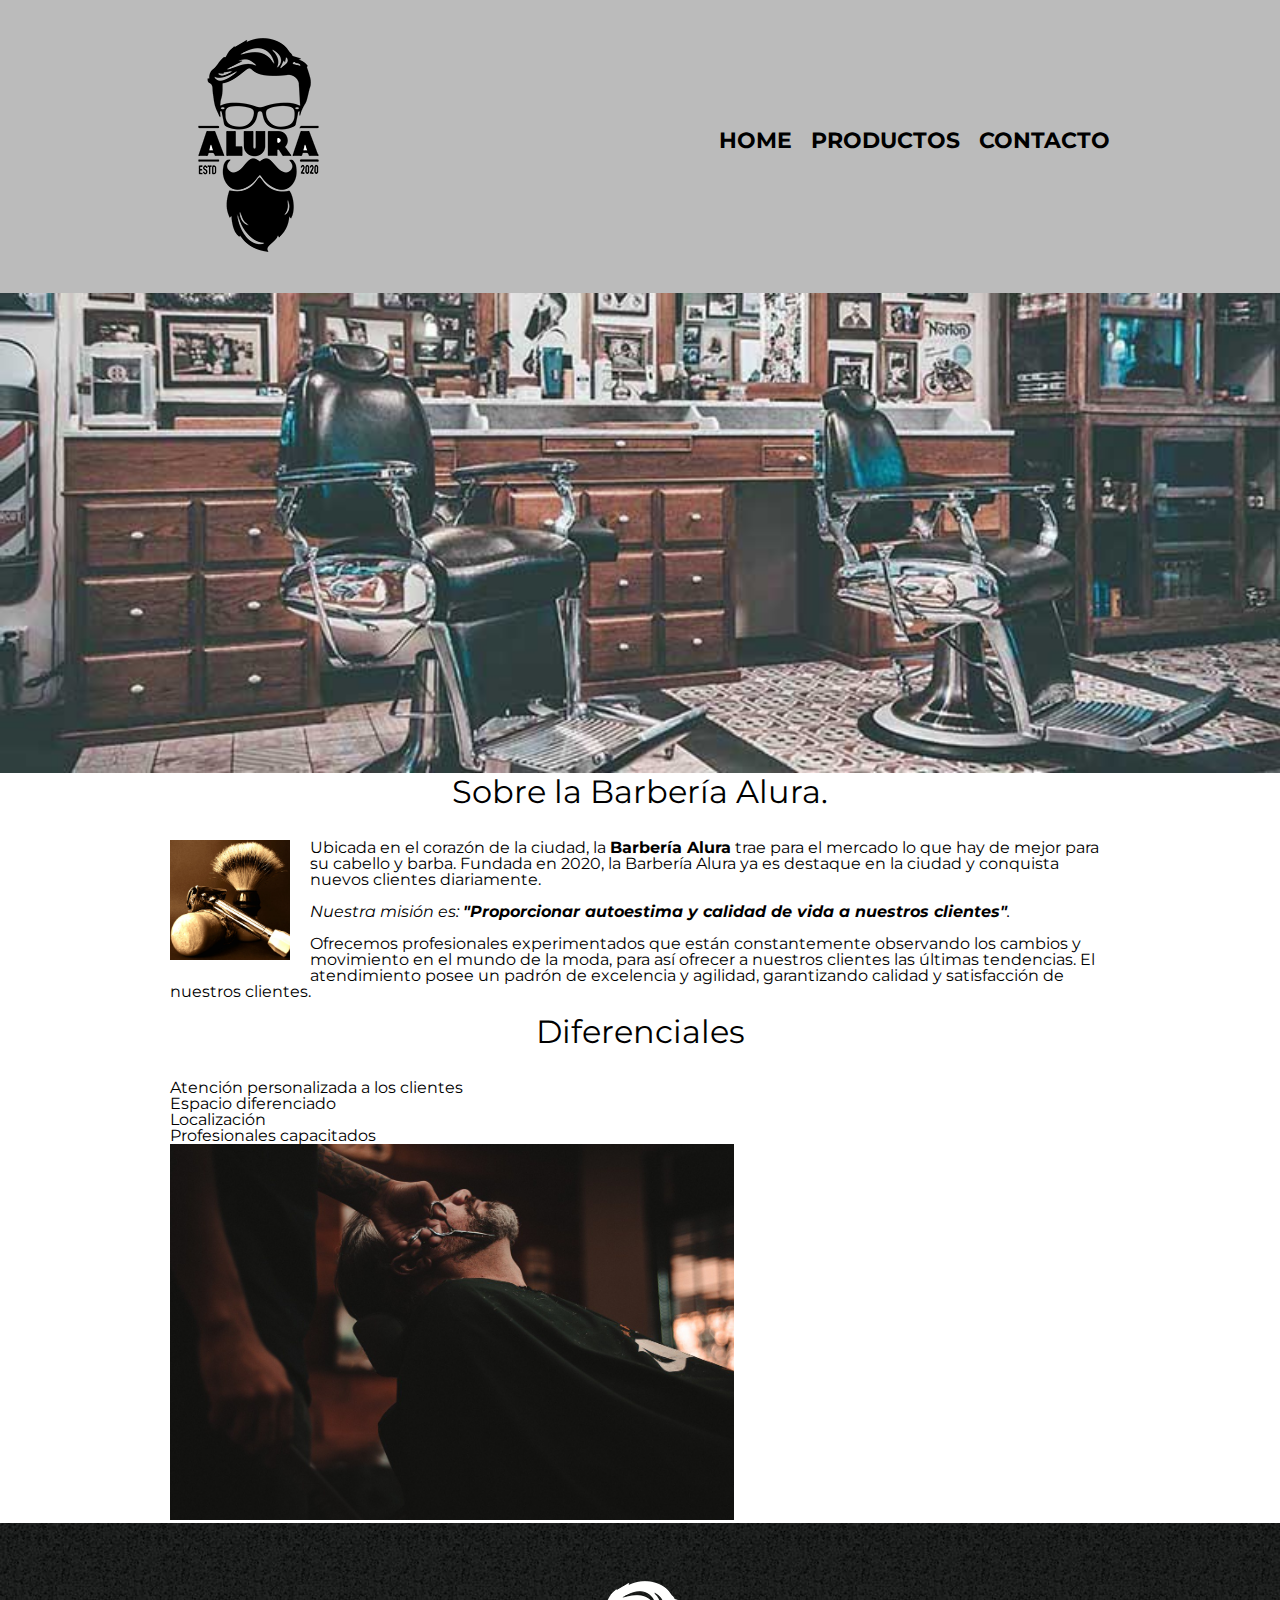
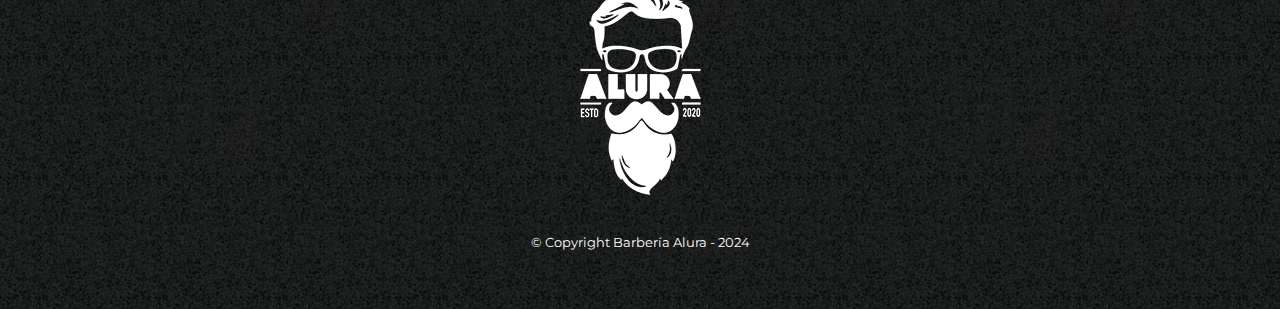
==== index.html @ 505b493c "Usando fuentes de texto externas desde el google fonts" ====
<!DOCTYPE html>
<html lang="es">
<head>
    <meta charset="UTF-8">
    <meta name="viewport" content="width=device-width, initial-scale=1.0">
    <title>Barbería Alura</title>
    <link rel="stylesheet" href="./reset.css">
    <link rel="stylesheet" href="./style.css">
    <link rel="preconnect" href="https://fonts.googleapis.com">
    <link rel="preconnect" href="https://fonts.gstatic.com" crossorigin>
    <link href="https://fonts.googleapis.com/css2?family=Montserrat:ital,wght@0,100..900;1,100..900&display=swap" rel="stylesheet">
</head>
<body>
    <header>
        <div class="caja">
            <h1><img src="./Imagenes/logo.png" alt="Logo de la barbería Alura"></h1>
            <nav>
                <ul>
                    <li><a href="./index.html">Home</a></li>
                    <li><a href="./productos.html">Productos</a></li>
                    <li><a href="./contacto.html">Contacto</a></li>
                </ul>
            </nav>
        </div>
    </header>
    
    <img class="banner" src="./Imagenes/banner.jpg" alt="Imágen de una Barbería">
    <main>
        <section class="principal">
            <h2 class="tituloPrincipal">Sobre la Barbería Alura.</h2>

            <img class="utensilios" src="./Imagenes/Utensilios.jpg" alt="Utensilios del Barbero">
    
            <p>Ubicada en el corazón de la ciudad, la <strong>Barbería Alura</strong> trae para el mercado lo que hay de mejor para su cabello y barba. Fundada en 2020, la Barbería Alura ya es destaque en la ciudad y conquista nuevos clientes diariamente.</p>
    
            <p id="mision"><em>Nuestra misión es: <strong>"Proporcionar autoestima y calidad de vida a nuestros clientes"</strong>.</em></p>
    
            <p>Ofrecemos profesionales experimentados que están constantemente observando los cambios y movimiento en el mundo de la moda, para así ofrecer a nuestros clientes las últimas tendencias. El atendimiento posee un padrón de excelencia y agilidad, garantizando calidad y satisfacción de nuestros clientes.</p>
        </section>
    
        <section class="diferenciales">
            <h3 class="tituloPrincipal">Diferenciales</h3>
            <ul>
                <li class="items">Atención personalizada a los clientes</li>
                <li class="items">Espacio diferenciado</li>
                <li class="items">Localización</li>
                <li class="items">Profesionales capacitados</li>
            </ul>
            <img class="imagenDiferenciales" src="./Imagenes/diferenciales.jpg" alt="Barbero trabajando">
        </section>
    </main>

    <footer>
        <img src="./Imagenes/logo-blanco.png" alt="Logo barbería Alura">
        <p class="copyright">&#169; Copyright Barbería Alura - 2024</p>

    </footer>
    <!-- Etiqueta strong = sirve para colocar el texto en negrita. -->
    <!-- etiqueta em = sirve para colocar el texto en Italica -->
</body>
</html>
---- style.css ----
body{
    font-family: "Montserrat", sans-serif;
}

header{
    background: #BBBBBB;
    padding: 20px 0;
}
.caja{
    width: 940px;
    position: relative;
    margin: 0 auto;
}
nav{
    position: absolute;
    top: 110px;
    right: 0;
}
nav li{
    display: inline; /*display inline es para modificar la orientación de la lista */
    margin: 0 0 0 15px;
}
nav a{
    text-transform: uppercase;/* text-transform: uppercase es pra convertir el txto en mayuscula*/
    color: black;
    font-weight: bold;
    font-size: 22px;
    text-decoration: none;
}
.productos{
    width: 940px;
    margin: 0 auto;
    padding: 50px;
}
.productos li{
    display: inline-block; /*inline - block para colocar los elementos en forma vertical*/
    text-align: center;
    width: 30%;
    vertical-align: top;
    margin: 0 1.5%;
    padding: 30px 20px;
    box-sizing: border-box;
    border: 2px solid black;
    border-radius: 10px;
}
.productos li:hover{
    border-color: #c78c19;
}
.productos li:active{
    border-color: #088C19;/*Propiedad active para capturar el click del mouse*/
}
.productos h2{
    font-size: 30px;
    font-weight: bold;
}
.productos li:hover h2{
    font-size: 33px;
}
.producto-descripcion{
    font-size: 18px;
}
.producto-precio{
    font-size: 20px;
    font-weight: bold;
    margin-top: 10px;
}
/* Capturando eventos con CSS */
nav a:hover{
    color: #c78c19;/*Propiedad hover para ue cambie de color*/
    text-decoration: underline;
}
footer{
    text-align: center;
    background: url(./Imagenes/bg.jpg);
    padding: 40px;
}
.copyright{
    color: white;
    font-size: 13px;
    margin: 20px;
}

/*Cotacto.html*/
main{
    width: 940px;
    margin: 0 auto;
}
form{
    margin: 40px 0;
}
form label, legend{
    display: block;
    font-size: 20px;
    margin: 0 0 10px;
}
.input-padron{
    display: block;
    margin: 0 0 20px;
    padding: 10px 25px;/*Cambiar el tamaño del input*/
    width: 50%;
}
.checkbox{
    margin: 20px 0;
}

/* p{
    color: red;
} */
form p{
    color: blue;
}
.enviar{
    width: 40%;
    padding: 15px 0;
    font-size: 18px;
    font-weight: bold;
    color: white;
    background: orange;
    border: none;
    border-radius: 5px;
    transition: 1s all;
    cursor: pointer;
}
.enviar:hover{
    background-color: darkorange;
    transform: scale(1.2) /*rotate(70deg)*/;
}

table{
    margin: 40px 40px;
}
thead{
    background: #555555;
    color: white;
    font-weight: bold;
}
td, th{
    border: 1px solid black;
    padding: 8px 15px;

}

/*CSS para el index*/
.banner{
    width: 100%;
}
.tituloPrincipal{
    text-align: center;
    font-size: 2em;
    margin: 0 0 1em;
    clear: left;
}
.principal p{
    margin: 0 0 1em;
}
.principal strong{
    font-weight: bold;
}
.principal em{
    font-style: italic;
}
.utensilios{
    width: 120px;
    float: left;
    margin: 0 20px 20px 0;
}
.imagenDiferenciales{
    width: 60%;
}
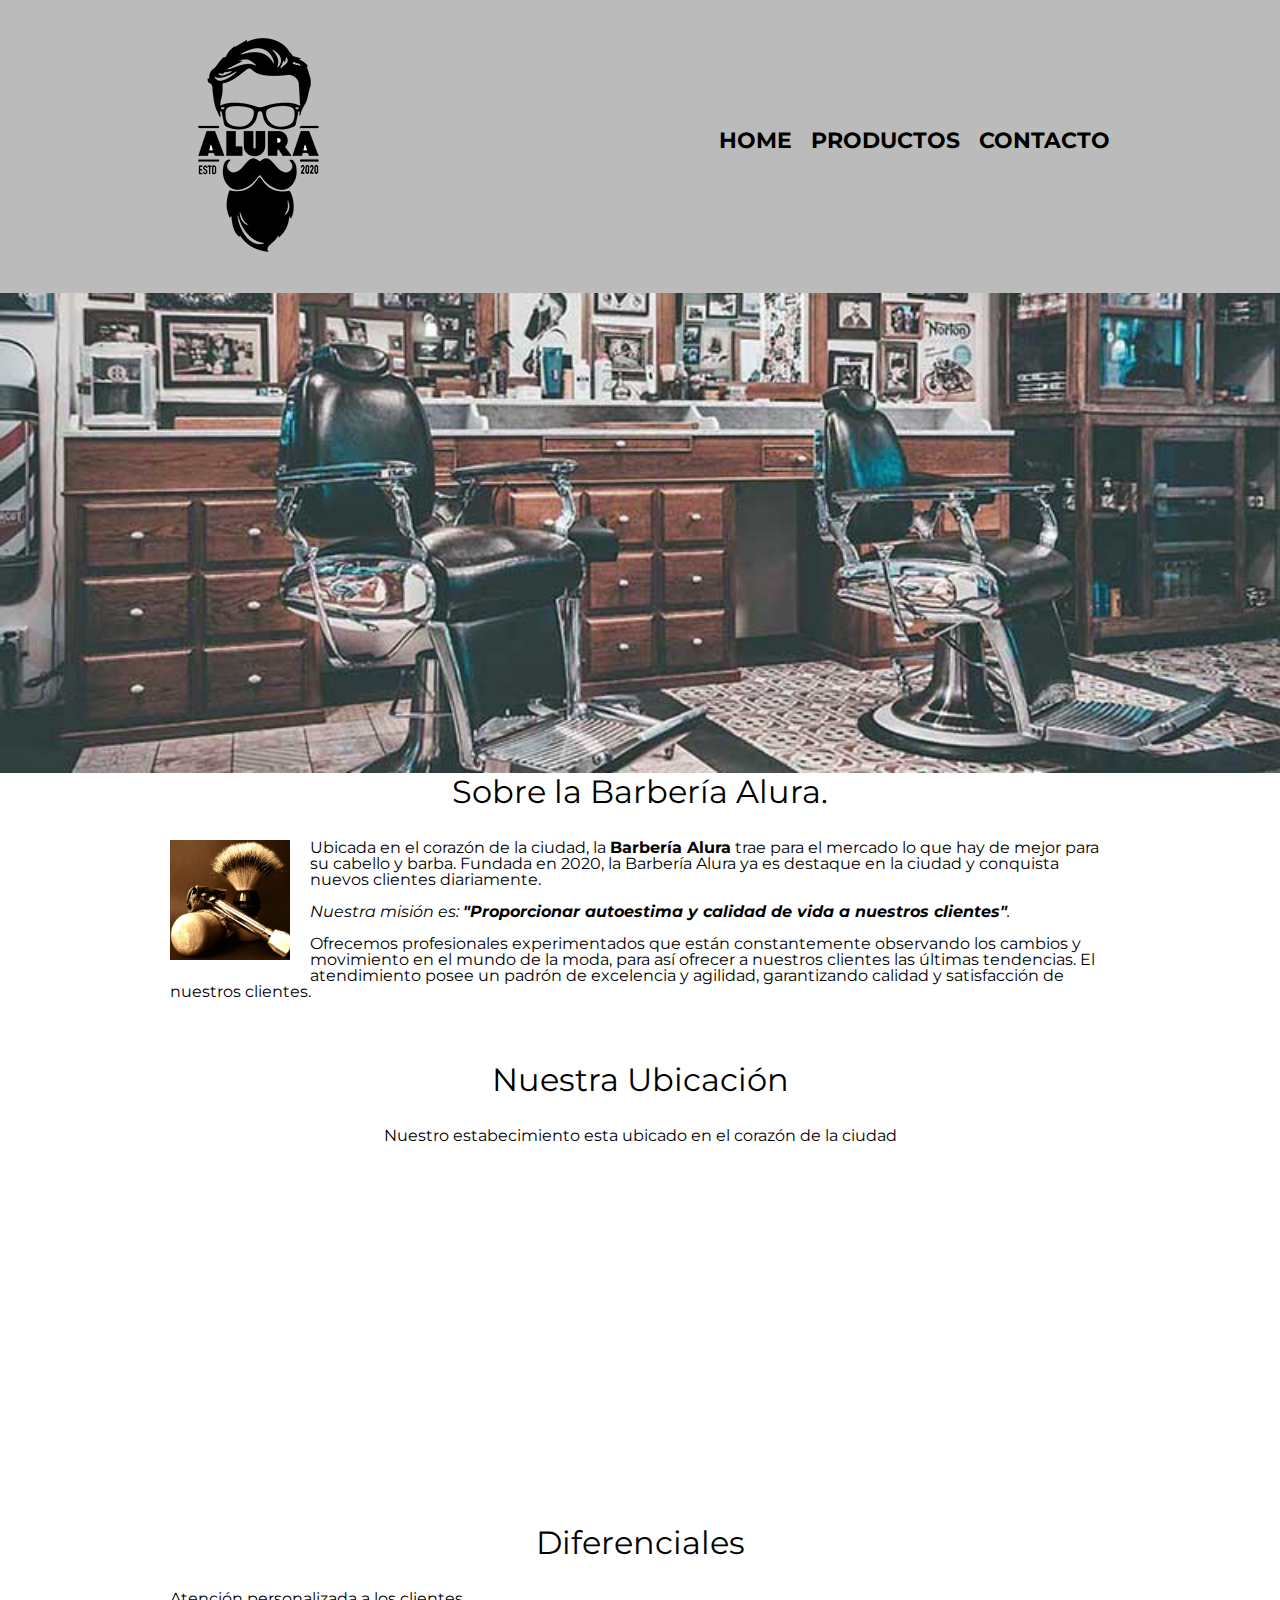
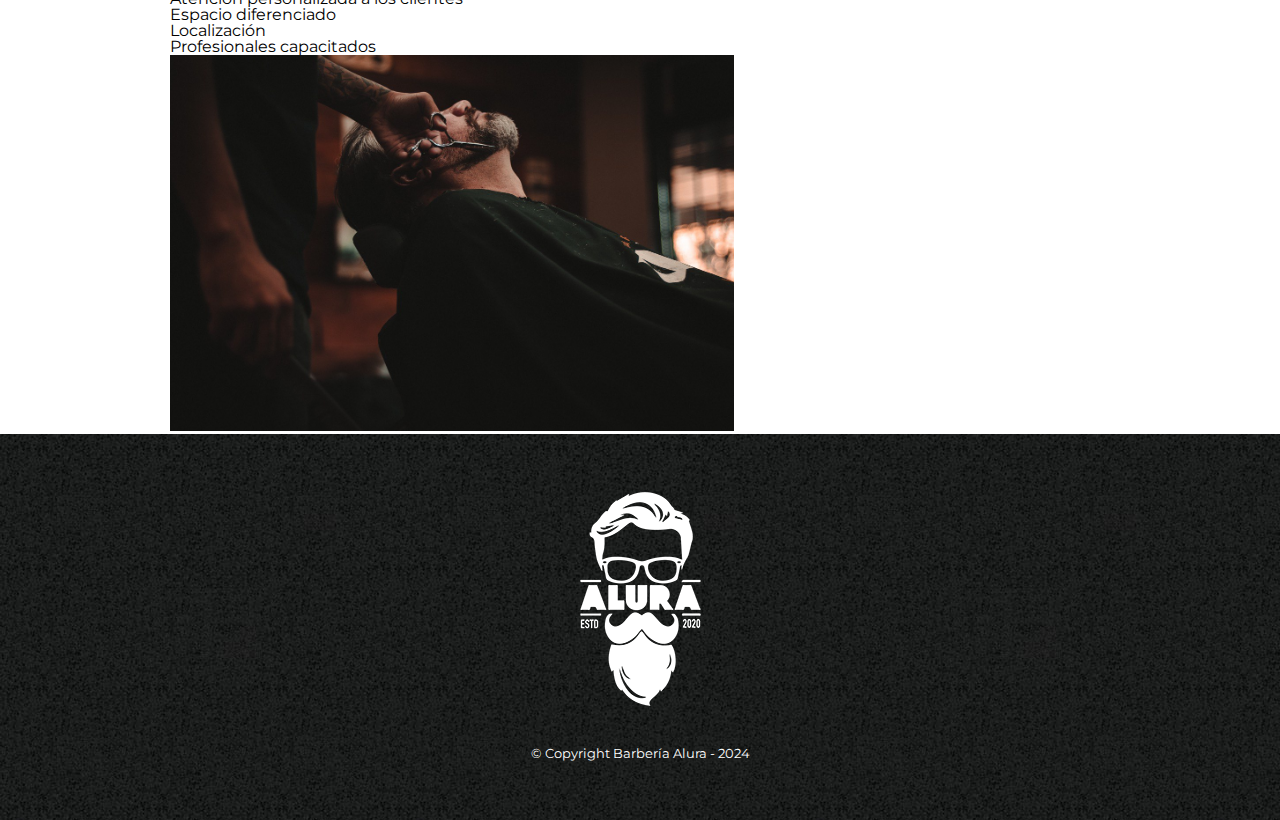
==== commit ee1cad64: "Trabajando e insertando mapas" ====
--- a/index.html
+++ b/index.html
@@ -37,7 +37,13 @@
     
             <p>Ofrecemos profesionales experimentados que están constantemente observando los cambios y movimiento en el mundo de la moda, para así ofrecer a nuestros clientes las últimas tendencias. El atendimiento posee un padrón de excelencia y agilidad, garantizando calidad y satisfacción de nuestros clientes.</p>
         </section>
-    
+
+        <section class="mapa">
+            <h3 class="tituloPrincipal">Nuestra Ubicación</h3>
+            <p>Nuestro estabecimiento esta ubicado en el corazón de la ciudad</p>
+            <iframe src="https://www.google.com/maps/embed?pb=!1m18!1m12!1m3!1d3966.269582353793!2d-75.58151322524938!3d6.228145193759989!2m3!1f0!2f0!3f0!3m2!1i1024!2i768!4f13.1!3m3!1m2!1s0x8e4429ca09eee227%3A0xfc4bf286cc751710!2sV%C3%A9lez%20Factory!5e0!3m2!1ses-419!2sco!4v1710196523488!5m2!1ses-419!2sco" width="100%" height="300" style="border:0;" allowfullscreen="" loading="lazy" referrerpolicy="no-referrer-when-downgrade"></iframe>
+        </section>
+
         <section class="diferenciales">
             <h3 class="tituloPrincipal">Diferenciales</h3>
             <ul>
--- a/style.css
+++ b/style.css
@@ -164,6 +164,13 @@
     float: left;
     margin: 0 20px 20px 0;
 }
+.mapa{
+    padding: 3em 0;
+}
+.mapa p{
+    margin: 0 0 2em;
+    text-align: center;
+}
 .imagenDiferenciales{
     width: 60%;
 }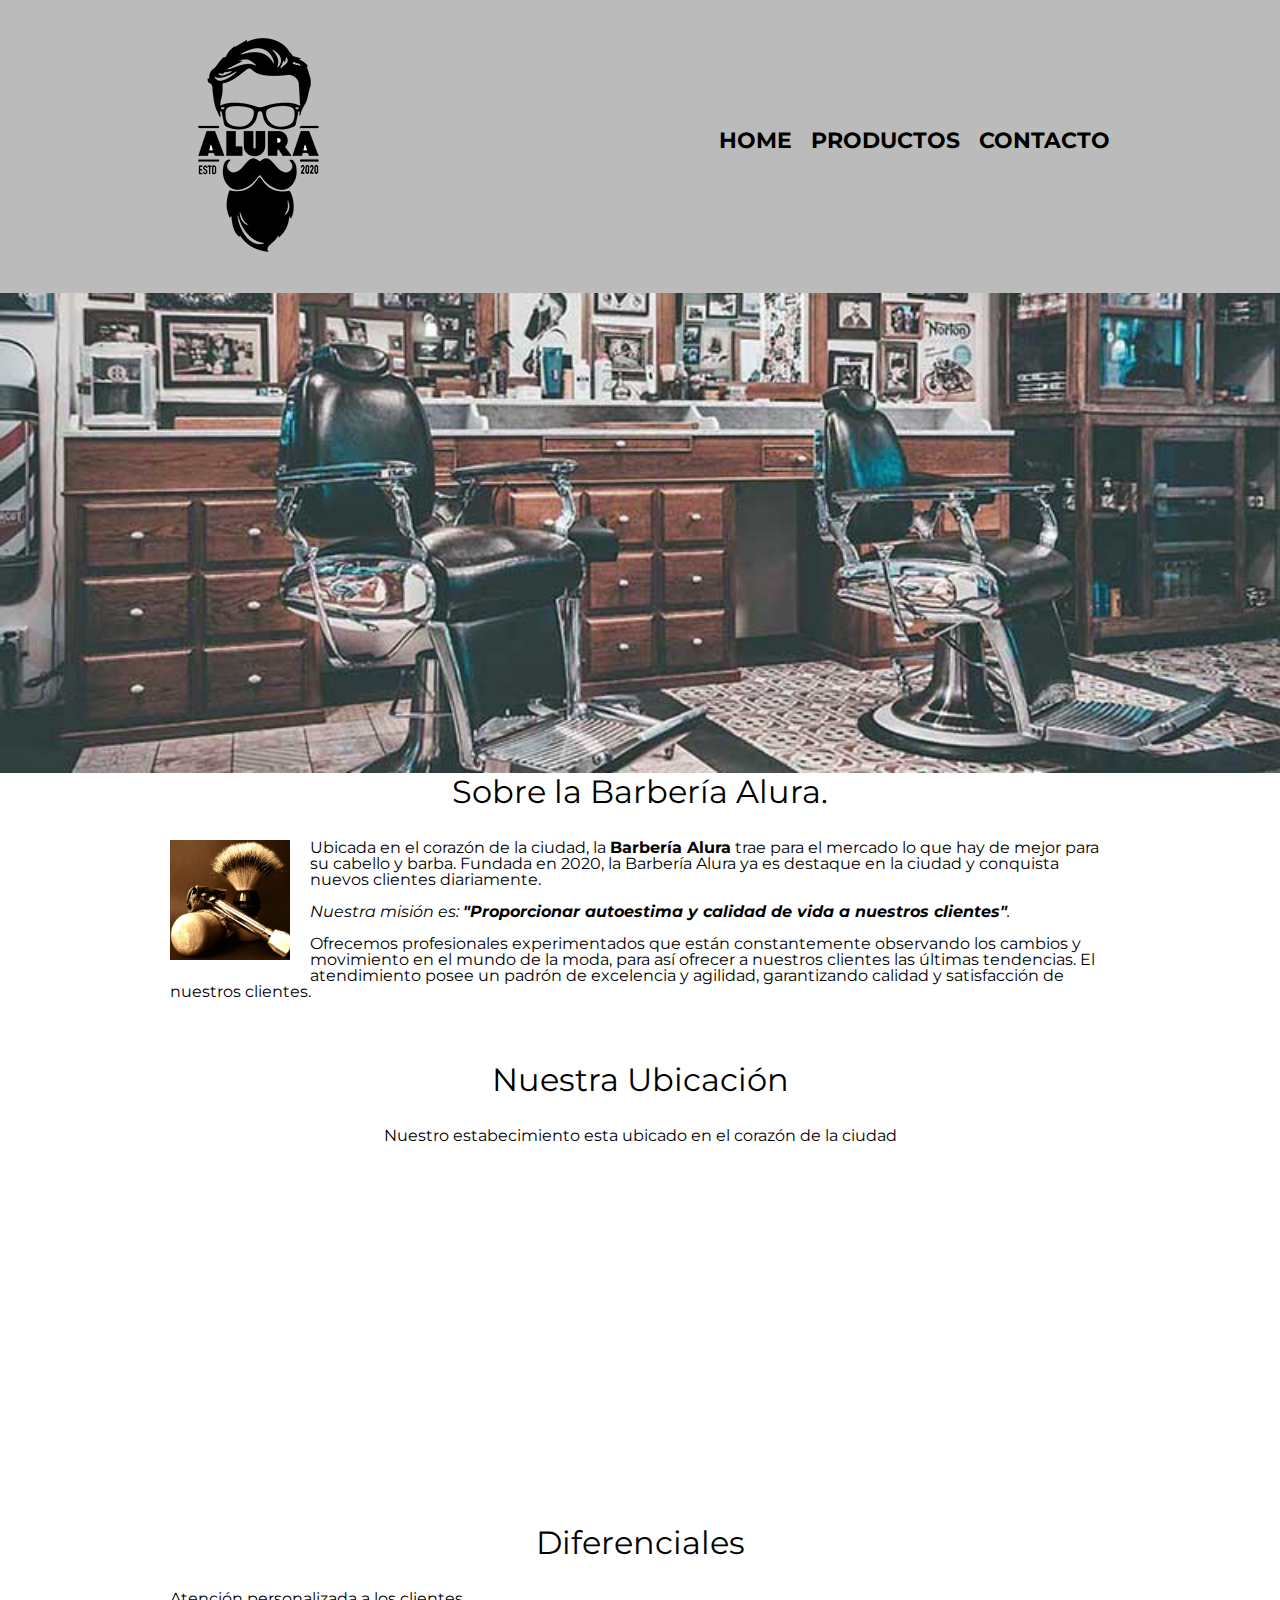
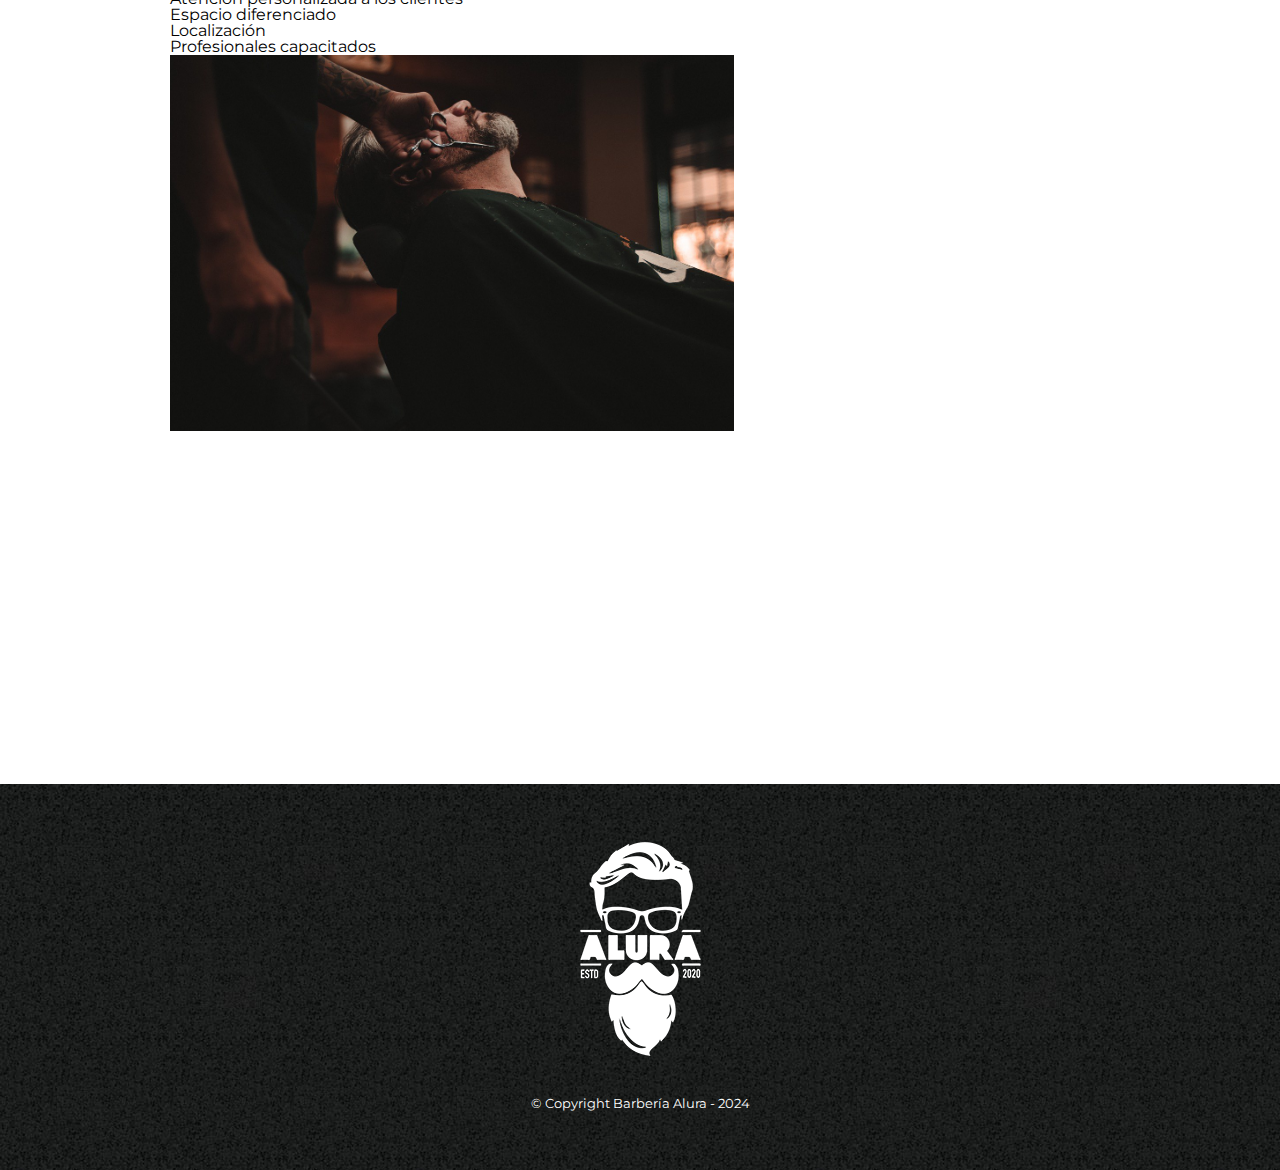
==== commit def772a0: "Trabajando e insertando videos con la etiqueta iframe" ====
--- a/index.html
+++ b/index.html
@@ -54,6 +54,10 @@
             </ul>
             <img class="imagenDiferenciales" src="./Imagenes/diferenciales.jpg" alt="Barbero trabajando">
         </section>
+        <div class="video">
+            <iframe width="560" height="315" src="https://www.youtube.com/embed/wcVVXUV0YUY?si=oGVXW1Yik3PAXCSX" title="YouTube video player" frameborder="0" allow="accelerometer; autoplay; clipboard-write; encrypted-media; gyroscope; picture-in-picture; web-share" allowfullscreen></iframe>
+        </div>
+
     </main>
 
     <footer>
--- a/style.css
+++ b/style.css
@@ -173,4 +173,8 @@
 }
 .imagenDiferenciales{
     width: 60%;
+}
+.video{
+    width: 560px;
+    margin: 1em auto;
 }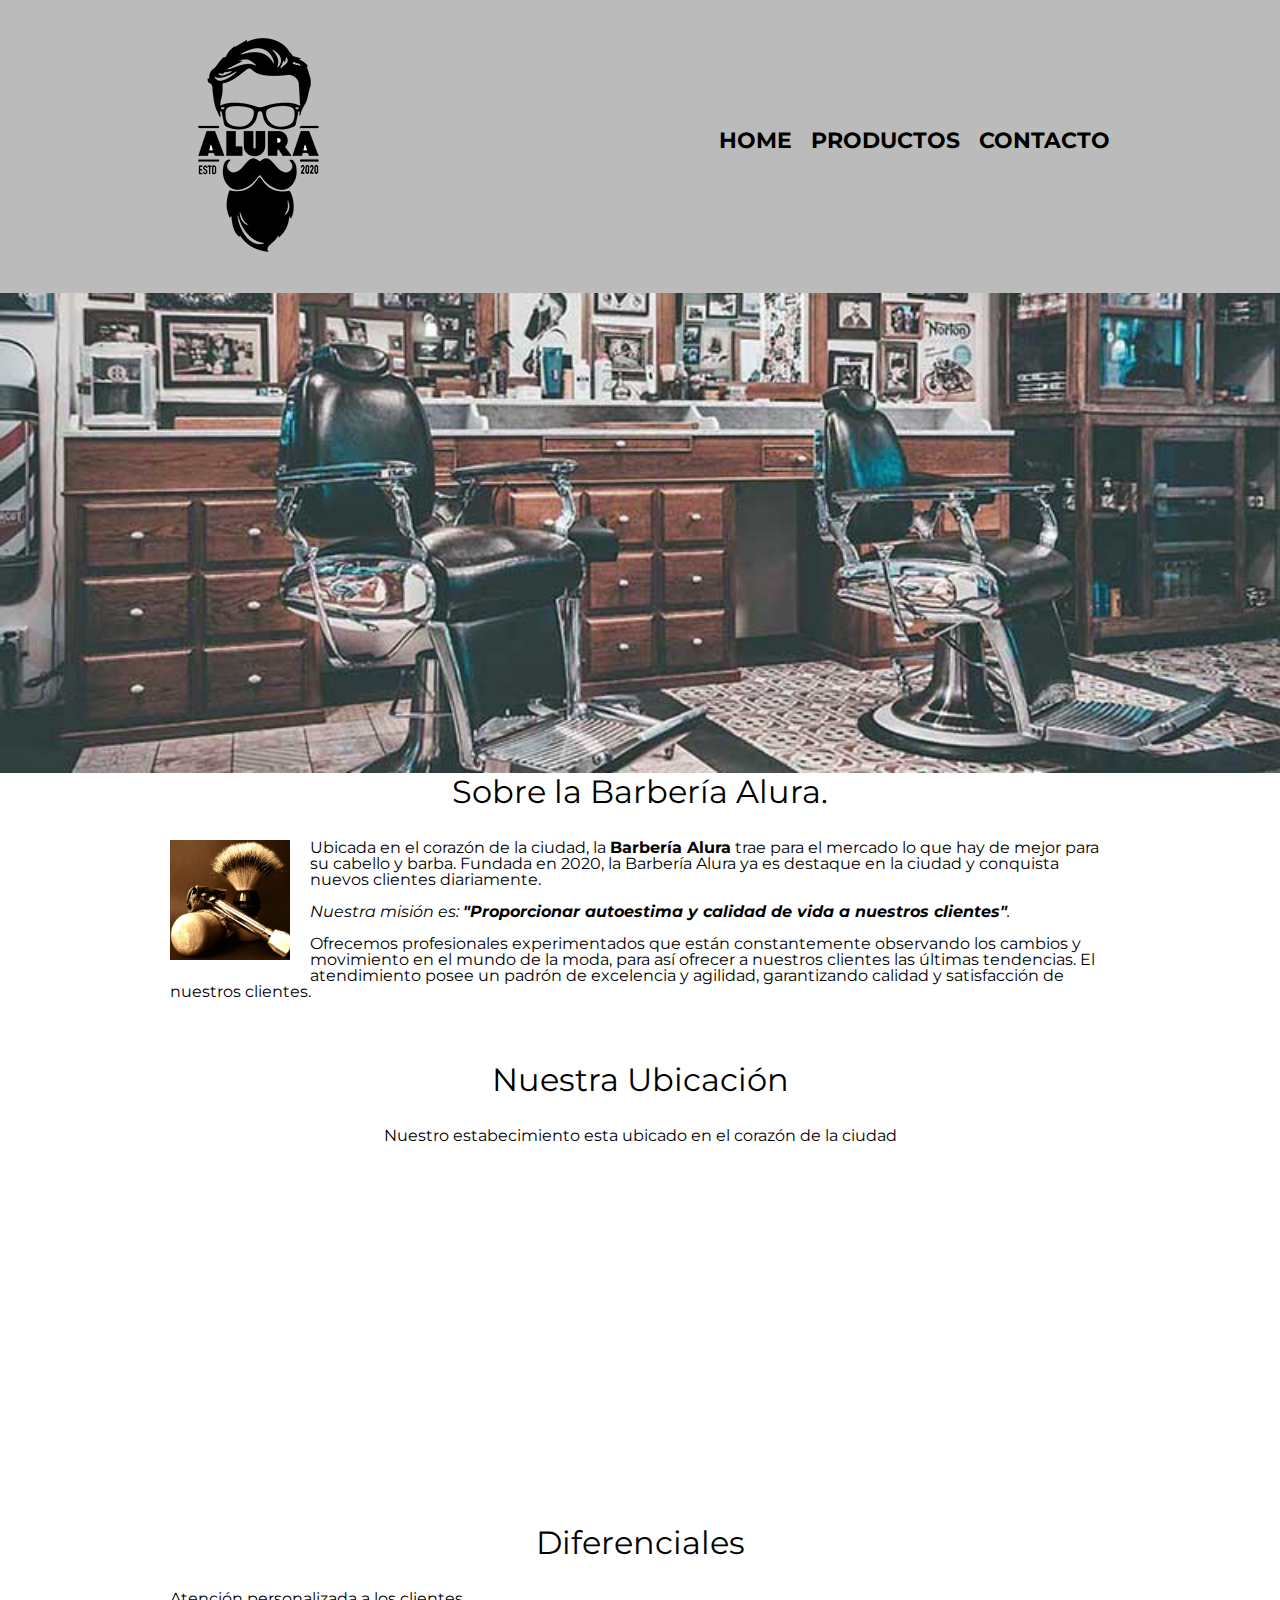
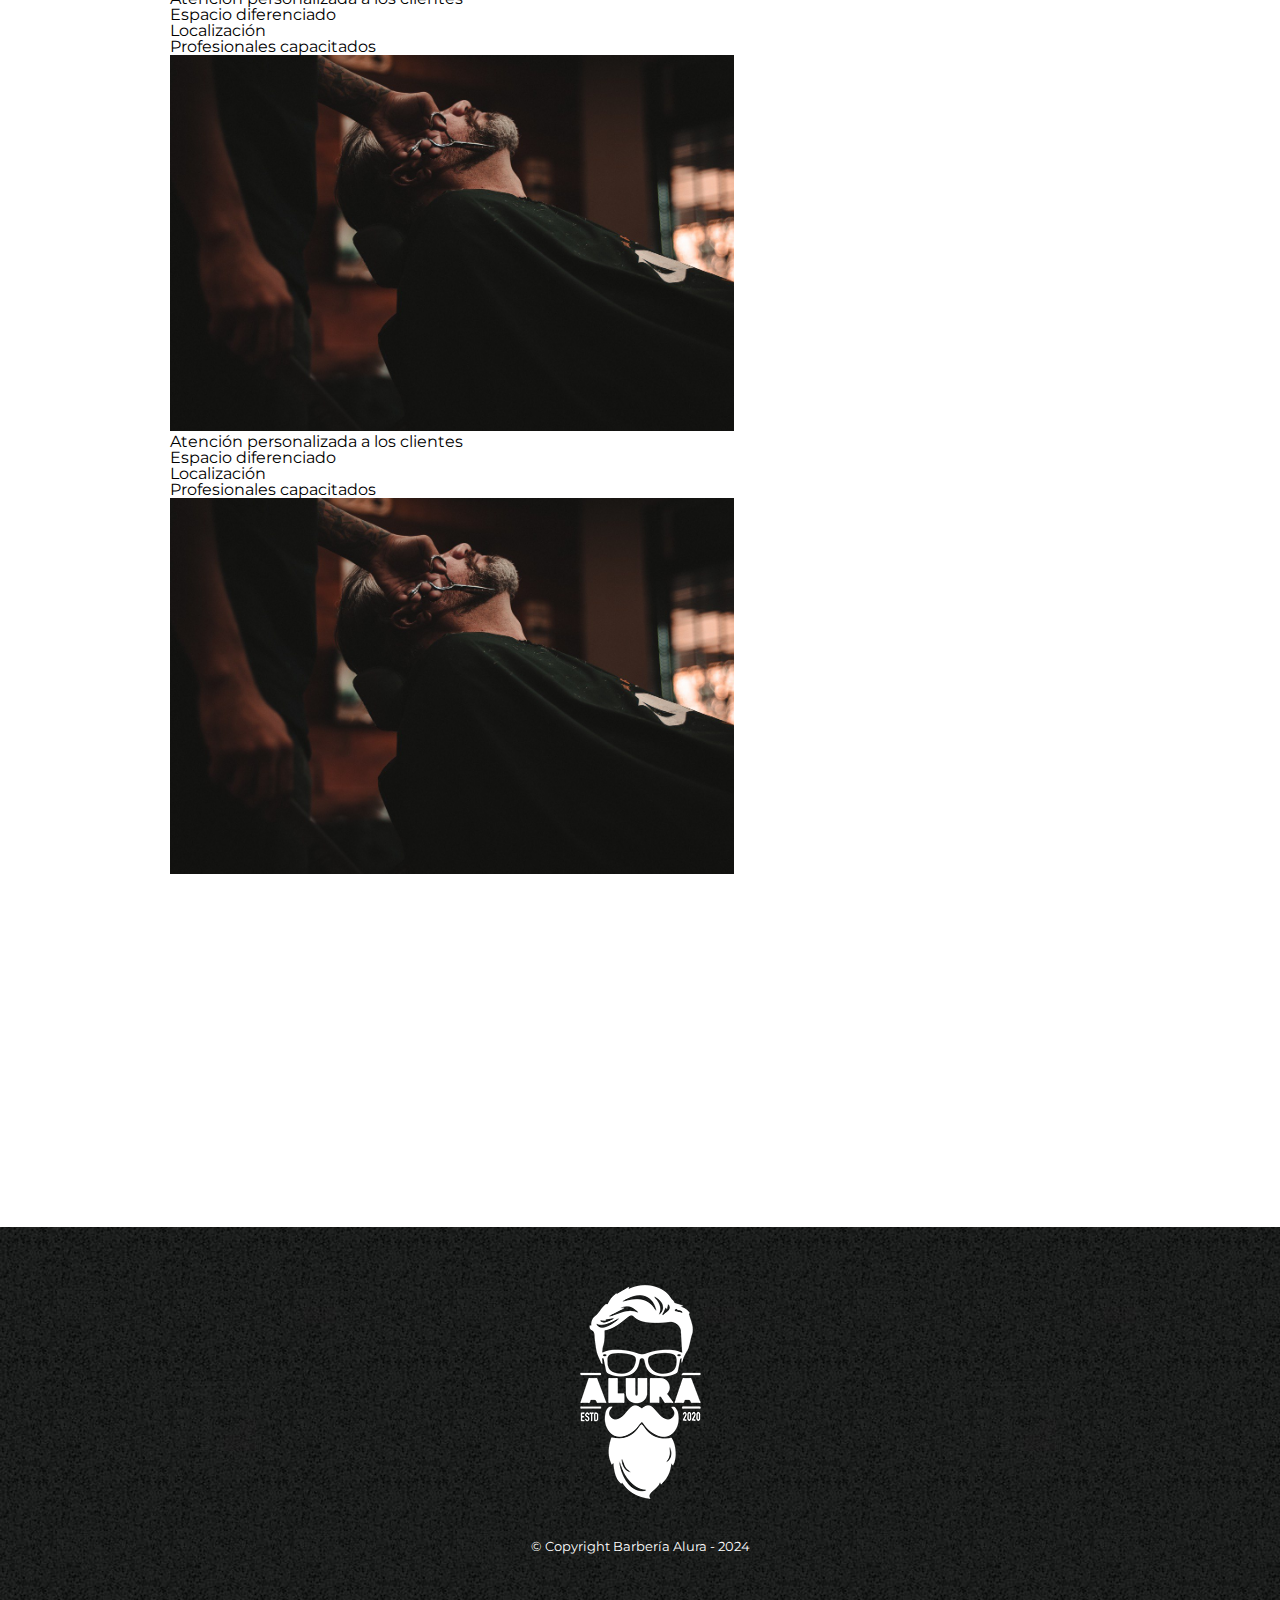
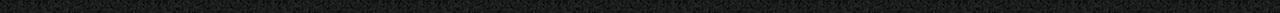
==== commit 1966e534: "Trabajando e insertando videos con la etiqueta iframe" ====
--- a/index.html
+++ b/index.html
@@ -46,6 +46,15 @@
 
         <section class="diferenciales">
             <h3 class="tituloPrincipal">Diferenciales</h3>
+            <div class="contenidoDiferenciales">
+                <ul class="listaDiferenciales">
+                    <li class="items">Atención personalizada a los clientes</li>
+                    <li class="items">Espacio diferenciado</li>
+                    <li class="items">Localización</li>
+                    <li class="items">Profesionales capacitados</li>
+                </ul>
+                <img class="imagenDiferenciales" src="./Imagenes/diferenciales.jpg" alt="Barbero trabajando">
+            </div>
             <ul>
                 <li class="items">Atención personalizada a los clientes</li>
                 <li class="items">Espacio diferenciado</li>
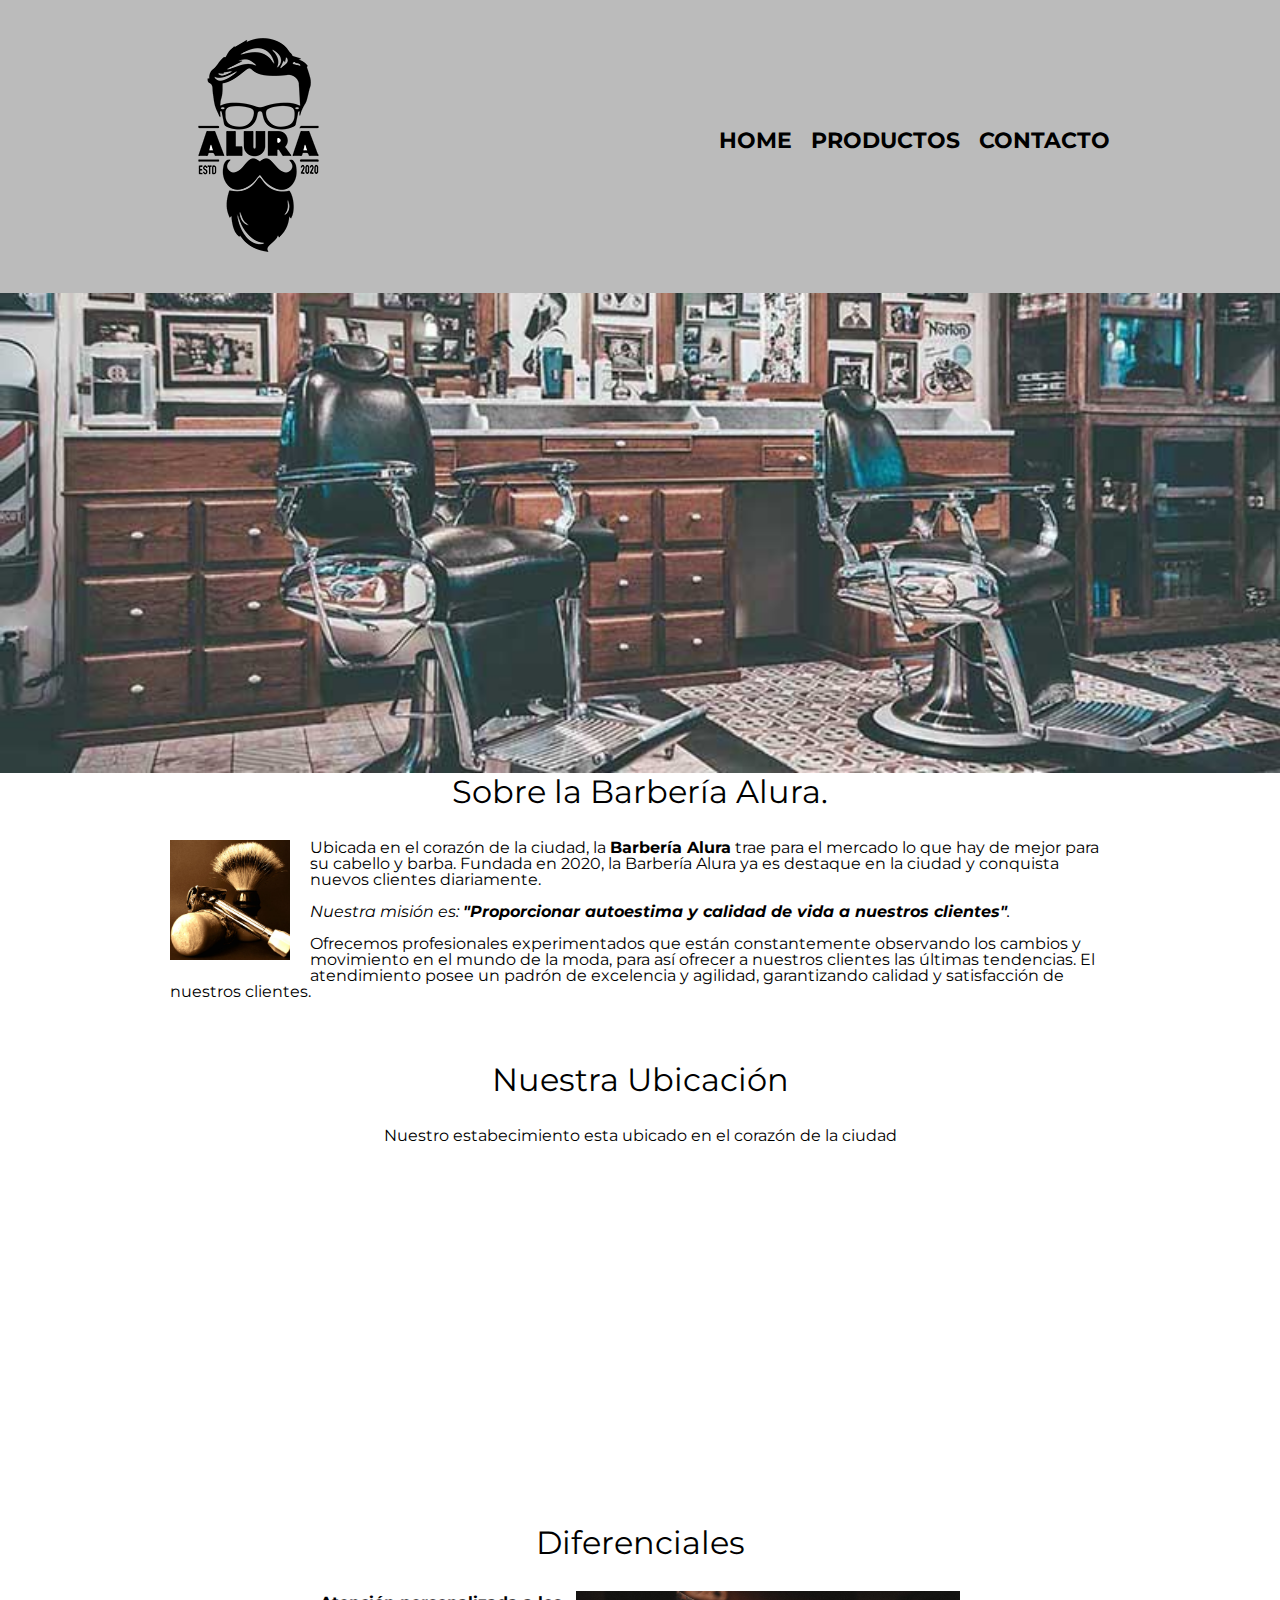
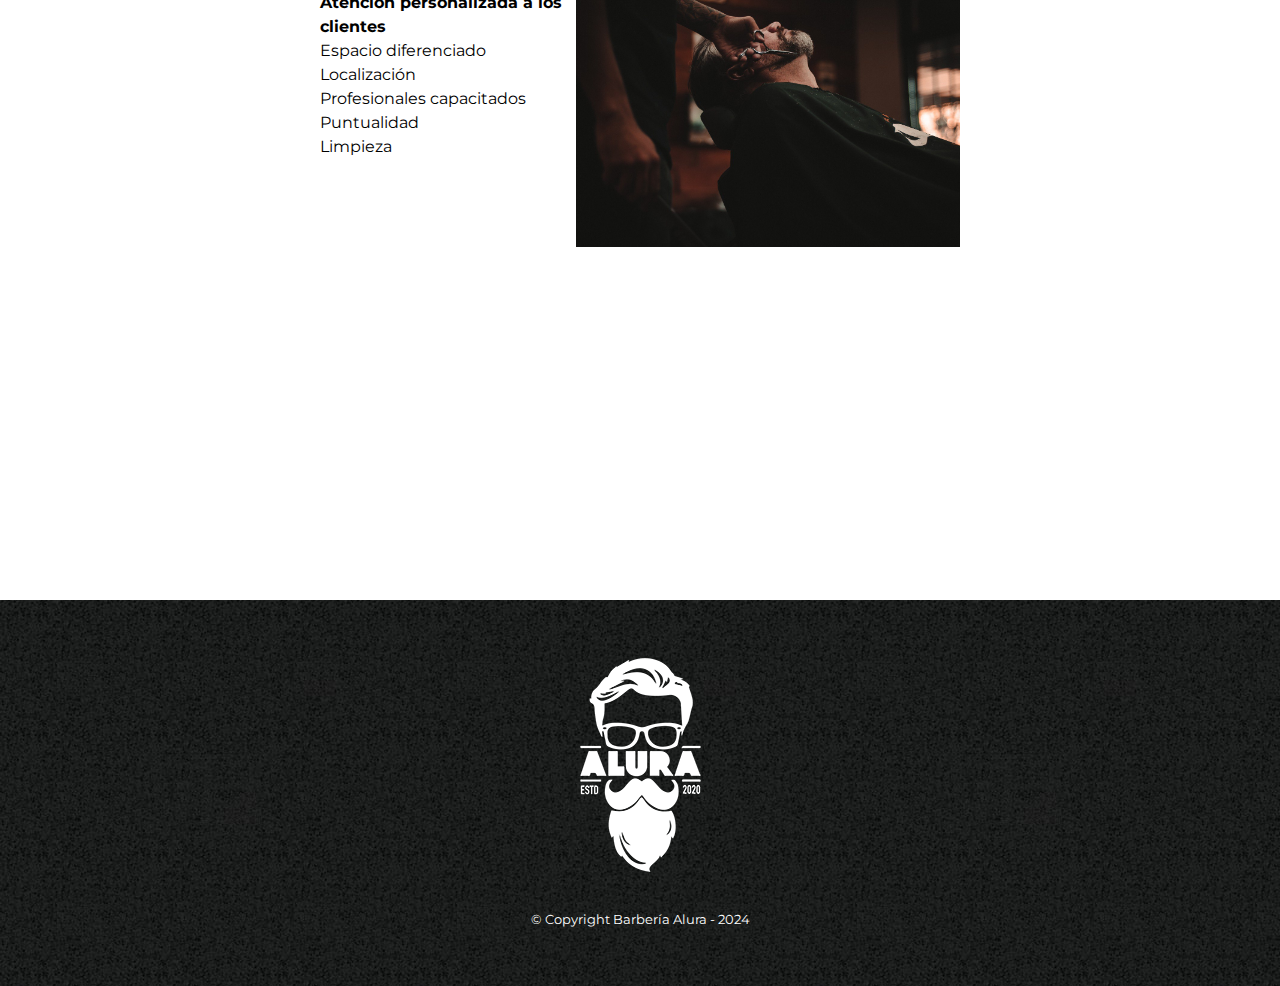
==== commit f12cdd6a: "Ajustando los diferenciales y explorando las pseudo-clases" ====
--- a/index.html
+++ b/index.html
@@ -52,16 +52,10 @@
                     <li class="items">Espacio diferenciado</li>
                     <li class="items">Localización</li>
                     <li class="items">Profesionales capacitados</li>
-                </ul>
-                <img class="imagenDiferenciales" src="./Imagenes/diferenciales.jpg" alt="Barbero trabajando">
+                    <li class="items">Puntualidad</li>
+                    <li class="items">Limpieza</li>
+                </ul><img class="imagenDiferenciales" src="./Imagenes/diferenciales.jpg" alt="Barbero trabajando">
             </div>
-            <ul>
-                <li class="items">Atención personalizada a los clientes</li>
-                <li class="items">Espacio diferenciado</li>
-                <li class="items">Localización</li>
-                <li class="items">Profesionales capacitados</li>
-            </ul>
-            <img class="imagenDiferenciales" src="./Imagenes/diferenciales.jpg" alt="Barbero trabajando">
         </section>
         <div class="video">
             <iframe width="560" height="315" src="https://www.youtube.com/embed/wcVVXUV0YUY?si=oGVXW1Yik3PAXCSX" title="YouTube video player" frameborder="0" allow="accelerometer; autoplay; clipboard-write; encrypted-media; gyroscope; picture-in-picture; web-share" allowfullscreen></iframe>
--- a/style.css
+++ b/style.css
@@ -171,6 +171,22 @@
     margin: 0 0 2em;
     text-align: center;
 }
+.contenidoDiferenciales{
+    width: 640px;
+    margin: 0 auto;
+}
+.listaDiferenciales{
+    width: 40%;
+    display: inline-block;
+    vertical-align: top;
+}
+.items{
+    line-height: 1.5;
+}
+/*Pseudo clases */
+.items:first-child{
+    font-weight: bold;
+}
 .imagenDiferenciales{
     width: 60%;
 }
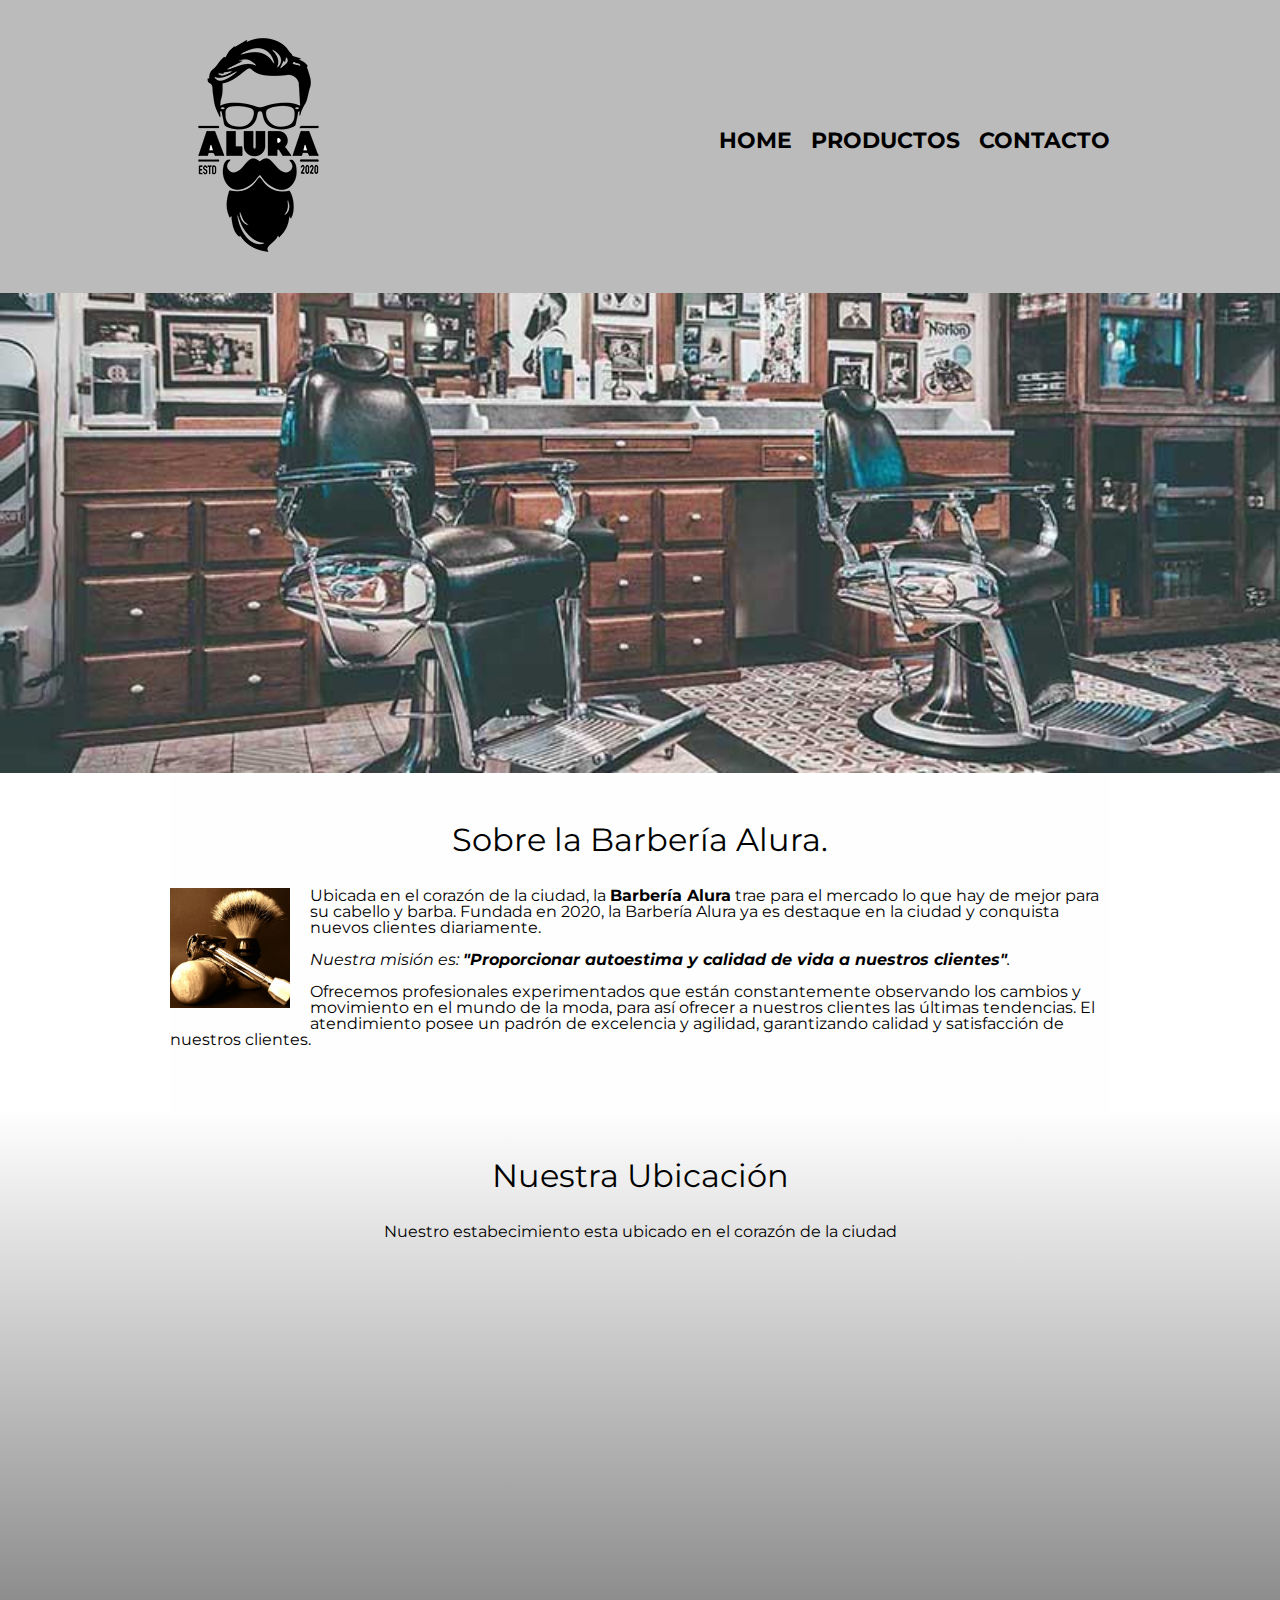
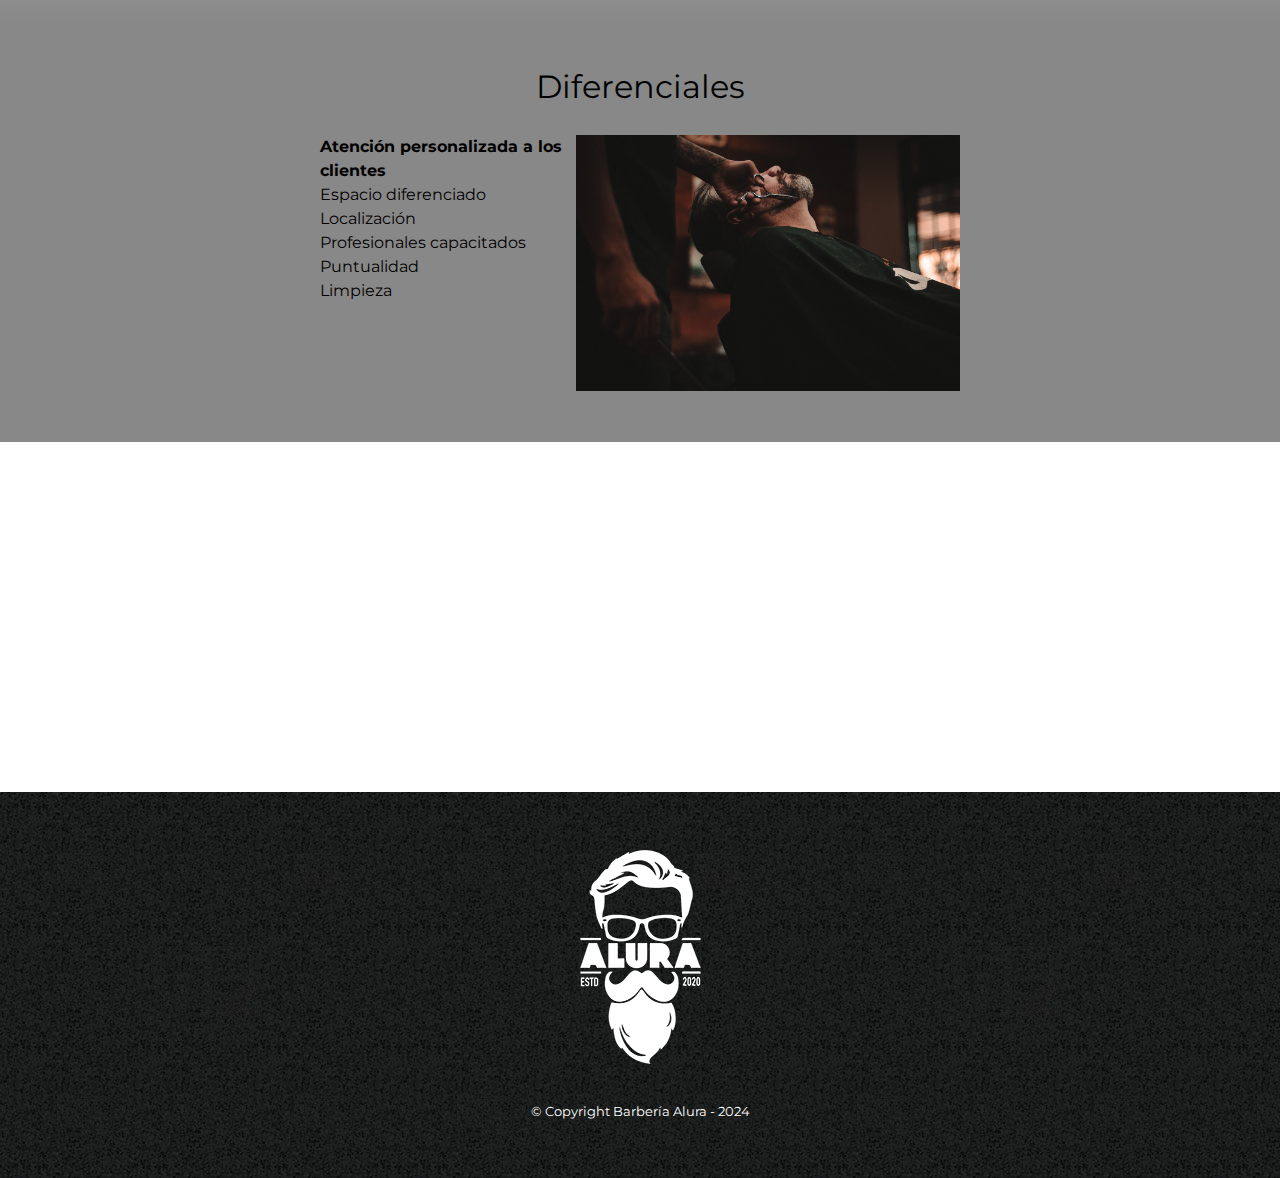
==== commit d9b0601e: "Aplicando gradientes a la página del index" ====
--- a/index.html
+++ b/index.html
@@ -41,7 +41,10 @@
         <section class="mapa">
             <h3 class="tituloPrincipal">Nuestra Ubicación</h3>
             <p>Nuestro estabecimiento esta ubicado en el corazón de la ciudad</p>
-            <iframe src="https://www.google.com/maps/embed?pb=!1m18!1m12!1m3!1d3966.269582353793!2d-75.58151322524938!3d6.228145193759989!2m3!1f0!2f0!3f0!3m2!1i1024!2i768!4f13.1!3m3!1m2!1s0x8e4429ca09eee227%3A0xfc4bf286cc751710!2sV%C3%A9lez%20Factory!5e0!3m2!1ses-419!2sco!4v1710196523488!5m2!1ses-419!2sco" width="100%" height="300" style="border:0;" allowfullscreen="" loading="lazy" referrerpolicy="no-referrer-when-downgrade"></iframe>
+            <div class="mapaContenido">
+                <iframe src="https://www.google.com/maps/embed?pb=!1m18!1m12!1m3!1d3966.269582353793!2d-75.58151322524938!3d6.228145193759989!2m3!1f0!2f0!3f0!3m2!1i1024!2i768!4f13.1!3m3!1m2!1s0x8e4429ca09eee227%3A0xfc4bf286cc751710!2sV%C3%A9lez%20Factory!5e0!3m2!1ses-419!2sco!4v1710196523488!5m2!1ses-419!2sco" width="100%" height="300" style="border:0;" allowfullscreen="" loading="lazy" referrerpolicy="no-referrer-when-downgrade"></iframe>
+            </div>
+            
         </section>
 
         <section class="diferenciales">
--- a/style.css
+++ b/style.css
@@ -81,10 +81,6 @@
 }
 
 /*Cotacto.html*/
-main{
-    width: 940px;
-    margin: 0 auto;
-}
 form{
     margin: 40px 0;
 }
@@ -144,6 +140,12 @@
 .banner{
     width: 100%;
 }
+.principal{
+    padding: 3em 0;
+    background-color: #FEFEFE;
+    width: 940px;
+    margin: 0 auto;
+}
 .tituloPrincipal{
     text-align: center;
     font-size: 2em;
@@ -166,10 +168,19 @@
 }
 .mapa{
     padding: 3em 0;
+    background: linear-gradient(#FEFEFE, #888888);
 }
 .mapa p{
     margin: 0 0 2em;
     text-align: center;
+}
+.mapaContenido{
+    width: 940px;
+    margin: 0 auto;
+}
+.diferenciales{
+    padding: 3em 0;
+    background: #888888;
 }
 .contenidoDiferenciales{
     width: 640px;
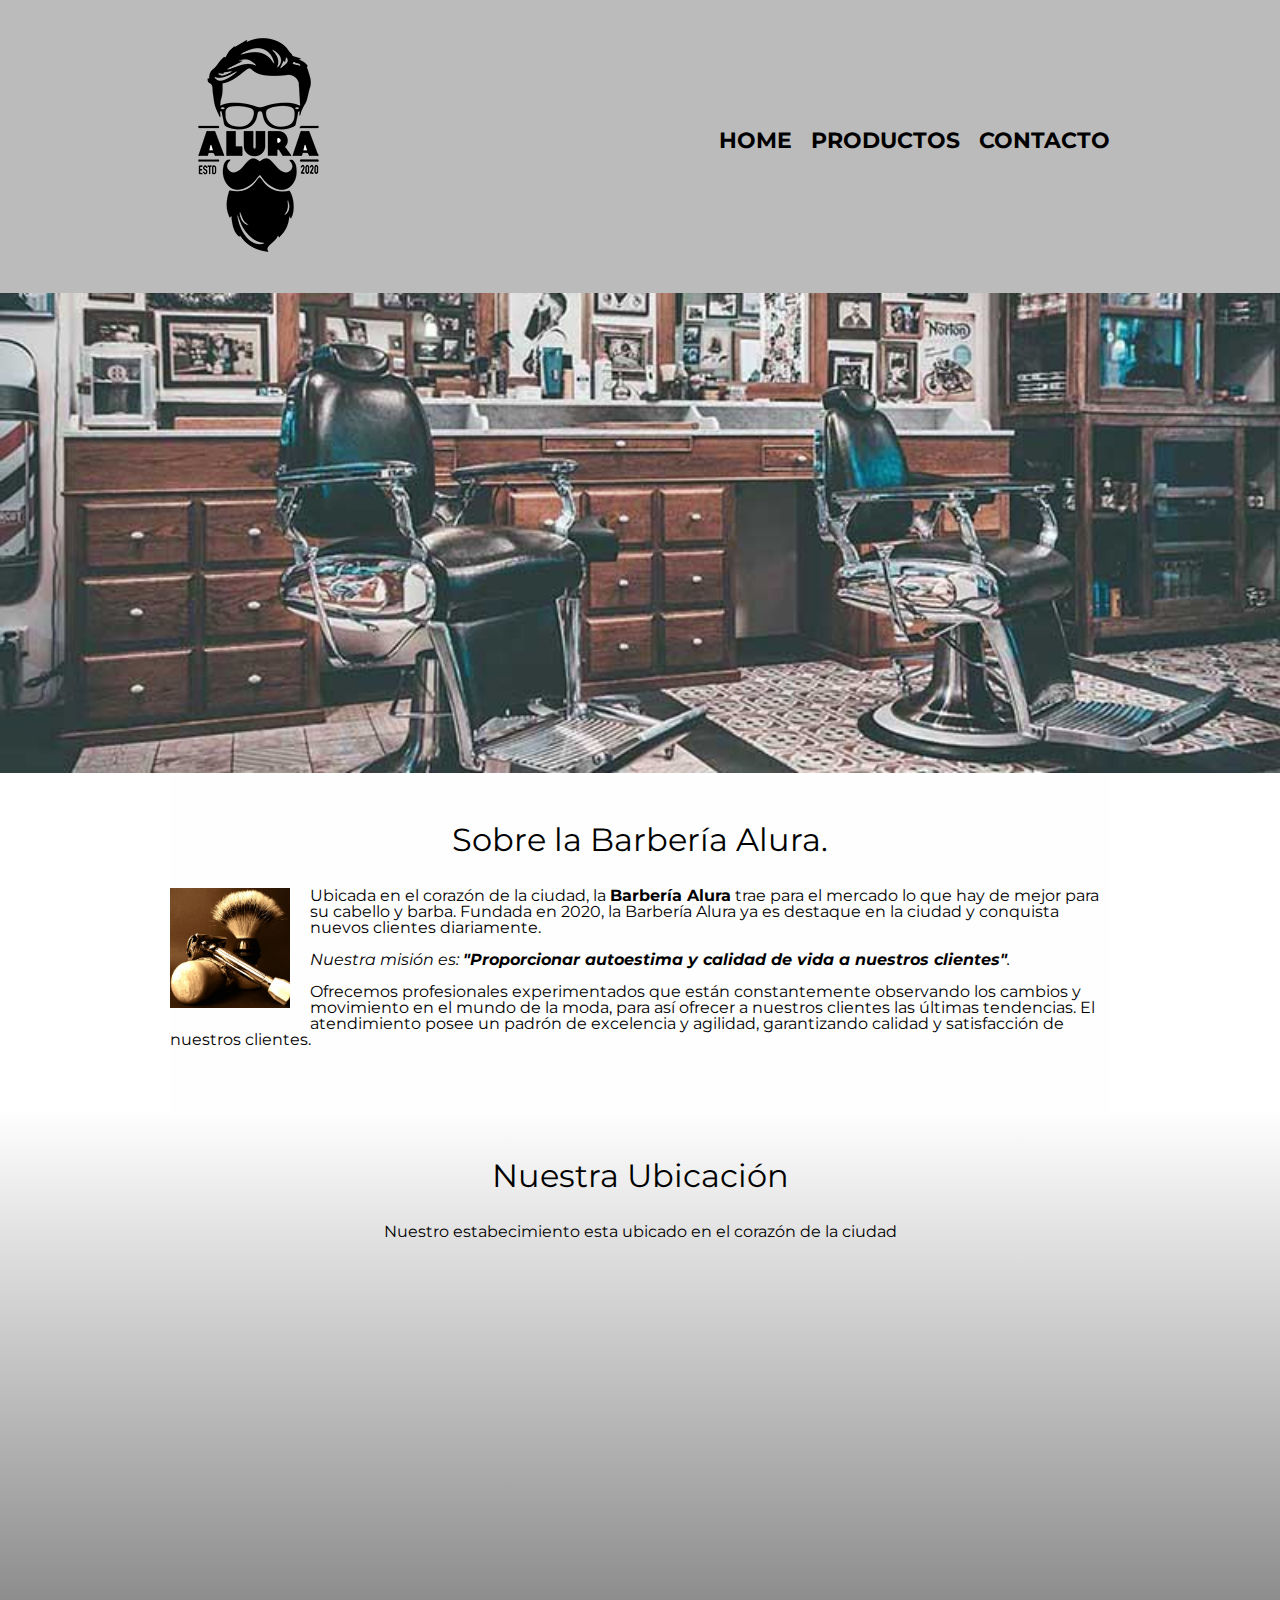
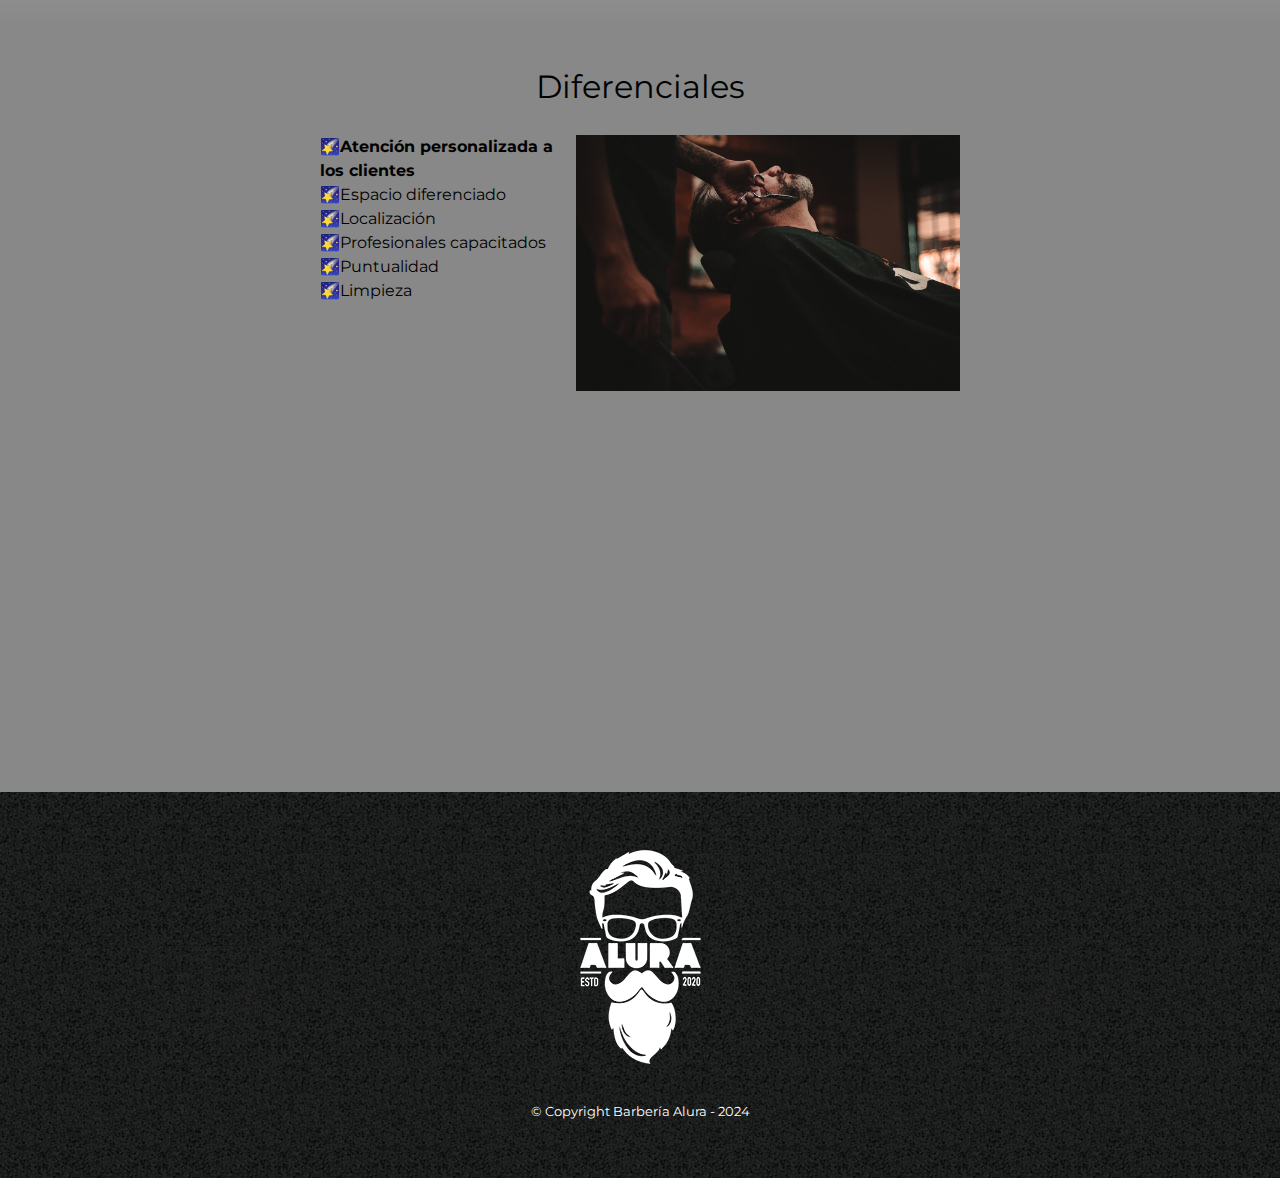
==== commit 6b11faf1: "Usando Pseudo-elementos" ====
--- a/index.html
+++ b/index.html
@@ -59,10 +59,11 @@
                     <li class="items">Limpieza</li>
                 </ul><img class="imagenDiferenciales" src="./Imagenes/diferenciales.jpg" alt="Barbero trabajando">
             </div>
+            <div class="video">
+                <iframe width="560" height="315" src="https://www.youtube.com/embed/wcVVXUV0YUY?si=oGVXW1Yik3PAXCSX" title="YouTube video player" frameborder="0" allow="accelerometer; autoplay; clipboard-write; encrypted-media; gyroscope; picture-in-picture; web-share" allowfullscreen></iframe>
+            </div>
         </section>
-        <div class="video">
-            <iframe width="560" height="315" src="https://www.youtube.com/embed/wcVVXUV0YUY?si=oGVXW1Yik3PAXCSX" title="YouTube video player" frameborder="0" allow="accelerometer; autoplay; clipboard-write; encrypted-media; gyroscope; picture-in-picture; web-share" allowfullscreen></iframe>
-        </div>
+        
 
     </main>
 
--- a/style.css
+++ b/style.css
@@ -152,6 +152,19 @@
     margin: 0 0 1em;
     clear: left;
 }
+/*Pseudo-elementos*/
+/* .tituloPrincipal::first-letter{
+    font-weight: bold;
+}
+p::first-line{
+    font-style: italic;
+}
+.tituloPrincipal::after{
+    content: "]";
+}
+.tituloPrincipal::before{
+    content: "[";
+} */
 .principal p{
     margin: 0 0 1em;
 }
@@ -194,6 +207,9 @@
 .items{
     line-height: 1.5;
 }
+.items::before{
+    content: "🌠";
+}
 /*Pseudo clases */
 .items:first-child{
     font-weight: bold;
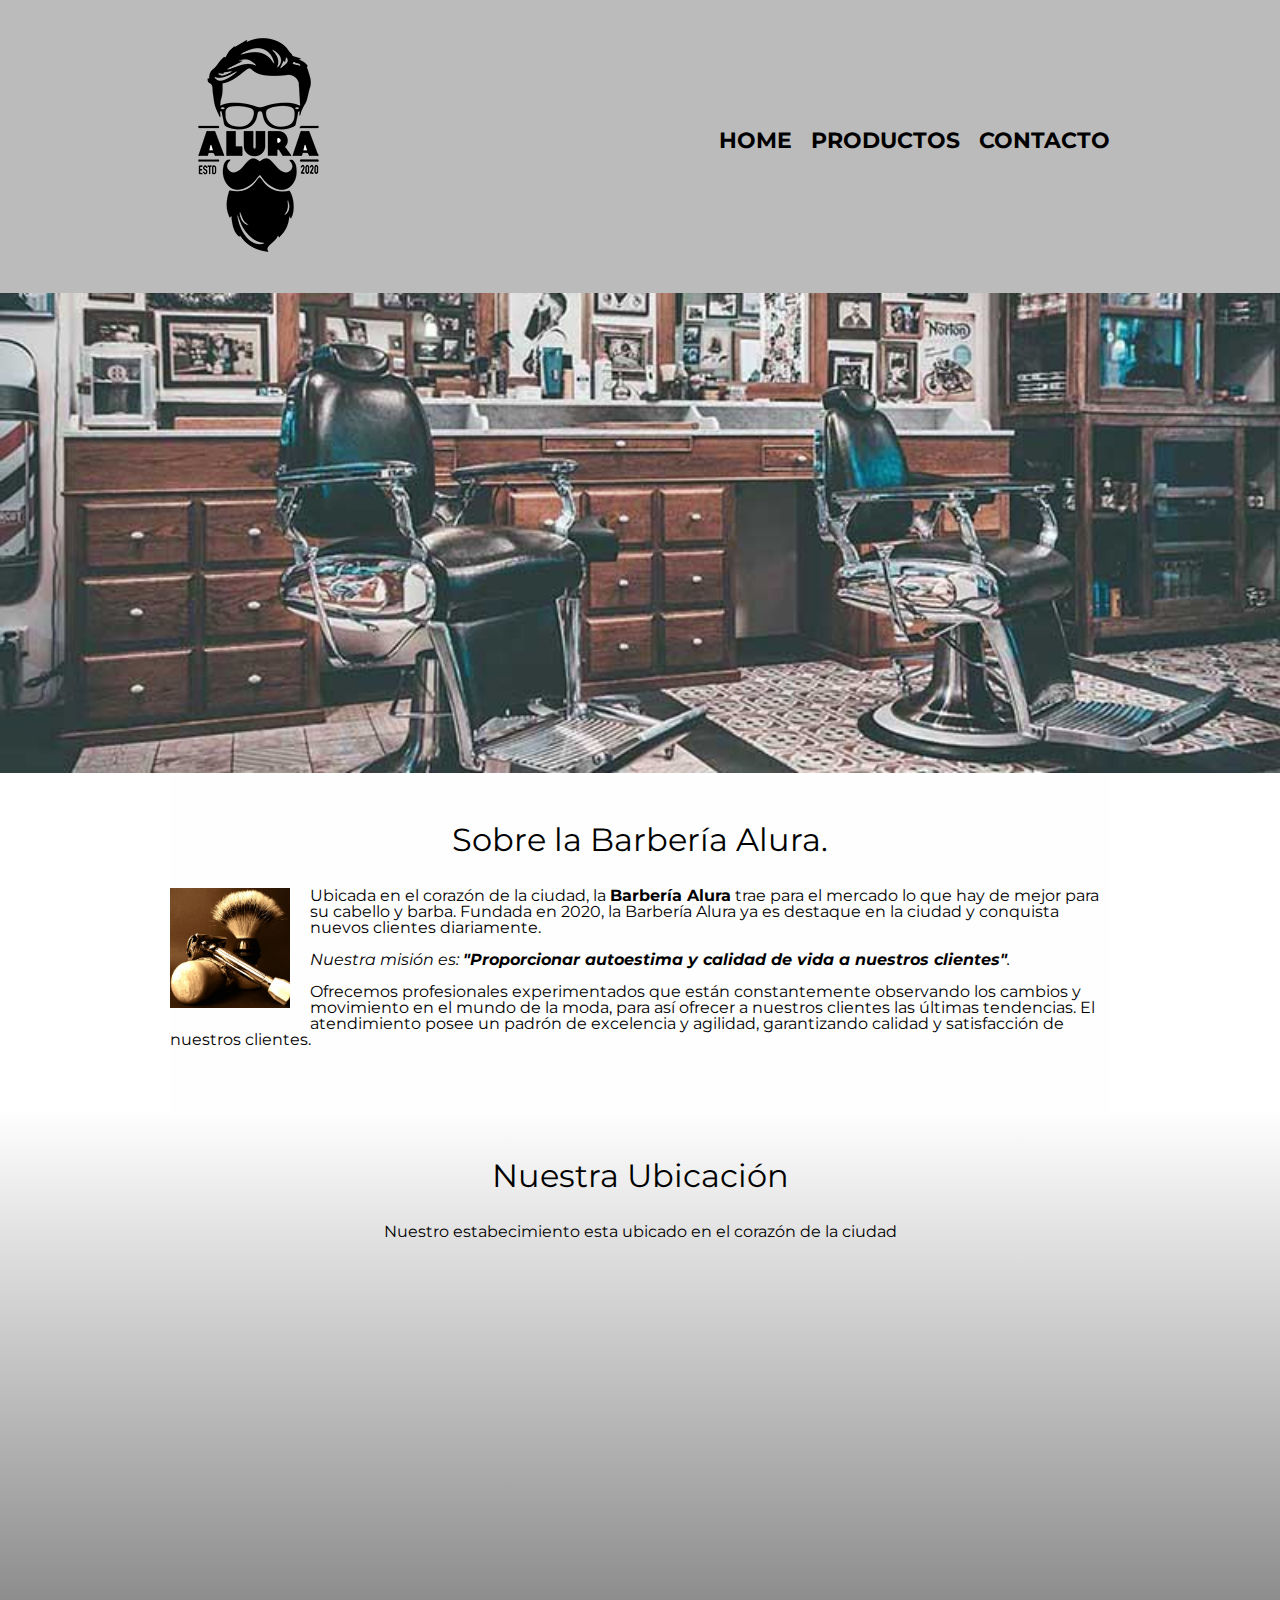
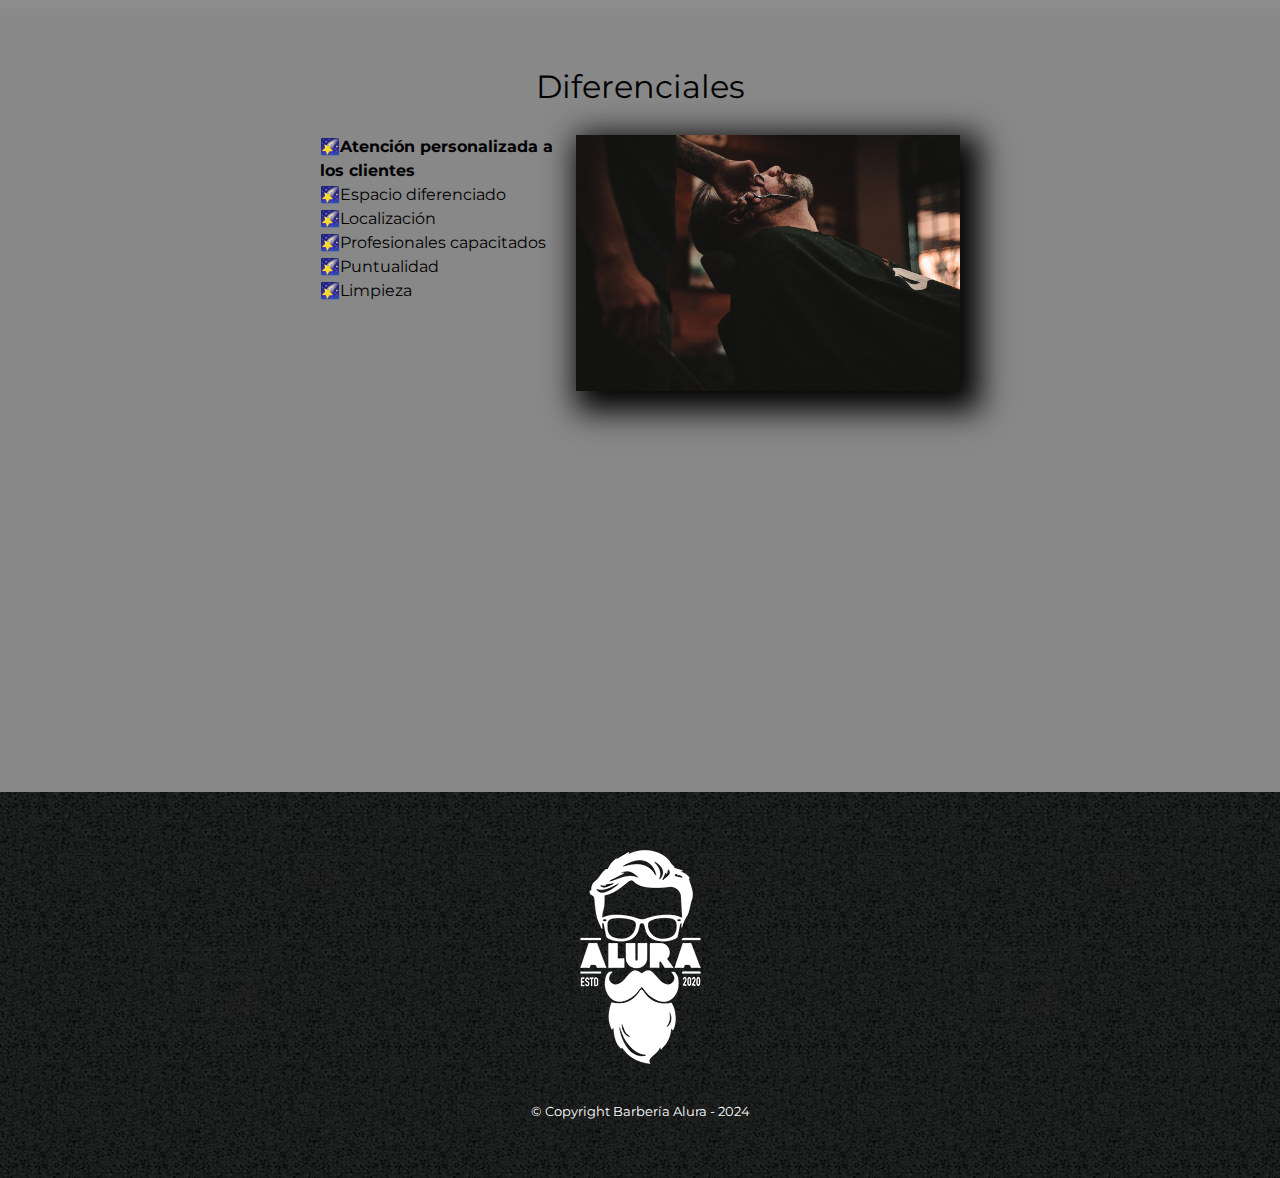
==== commit 30d5eeac: "trabajando de forma responsiva la página de index.html" ====
--- a/index.html
+++ b/index.html
@@ -60,7 +60,7 @@
                 </ul><img class="imagenDiferenciales" src="./Imagenes/diferenciales.jpg" alt="Barbero trabajando">
             </div>
             <div class="video">
-                <iframe width="560" height="315" src="https://www.youtube.com/embed/wcVVXUV0YUY?si=oGVXW1Yik3PAXCSX" title="YouTube video player" frameborder="0" allow="accelerometer; autoplay; clipboard-write; encrypted-media; gyroscope; picture-in-picture; web-share" allowfullscreen></iframe>
+                <iframe width="100%" height="315" src="https://www.youtube.com/embed/wcVVXUV0YUY?si=oGVXW1Yik3PAXCSX" title="YouTube video player" frameborder="0" allow="accelerometer; autoplay; clipboard-write; encrypted-media; gyroscope; picture-in-picture; web-share" allowfullscreen></iframe>
             </div>
         </section>
         
--- a/style.css
+++ b/style.css
@@ -216,8 +216,32 @@
 }
 .imagenDiferenciales{
     width: 60%;
+    /*Sombras*/
+    box-shadow: 10px 10px 30px 10px #000000;
+}
+/*Opacidad en los elementos*/
+.imagenDiferenciales:hover{
+    opacity: 0.3;
+    transition: 400ms;
+    
 }
 .video{
     width: 560px;
     margin: 1em auto;
+}
+/*Medias querys*/
+
+@media screen and (max-width: 480px) {
+    h1{
+        text-align: center;
+    }
+    nav{
+        position: static;
+    }
+    .caja, .principal, .mapaContenido, .contenidoDiferenciales, .video{
+        width: auto;
+    }
+    .listaDiferenciales, .imagenDiferenciales{
+        width: 100%;
+    }
 }